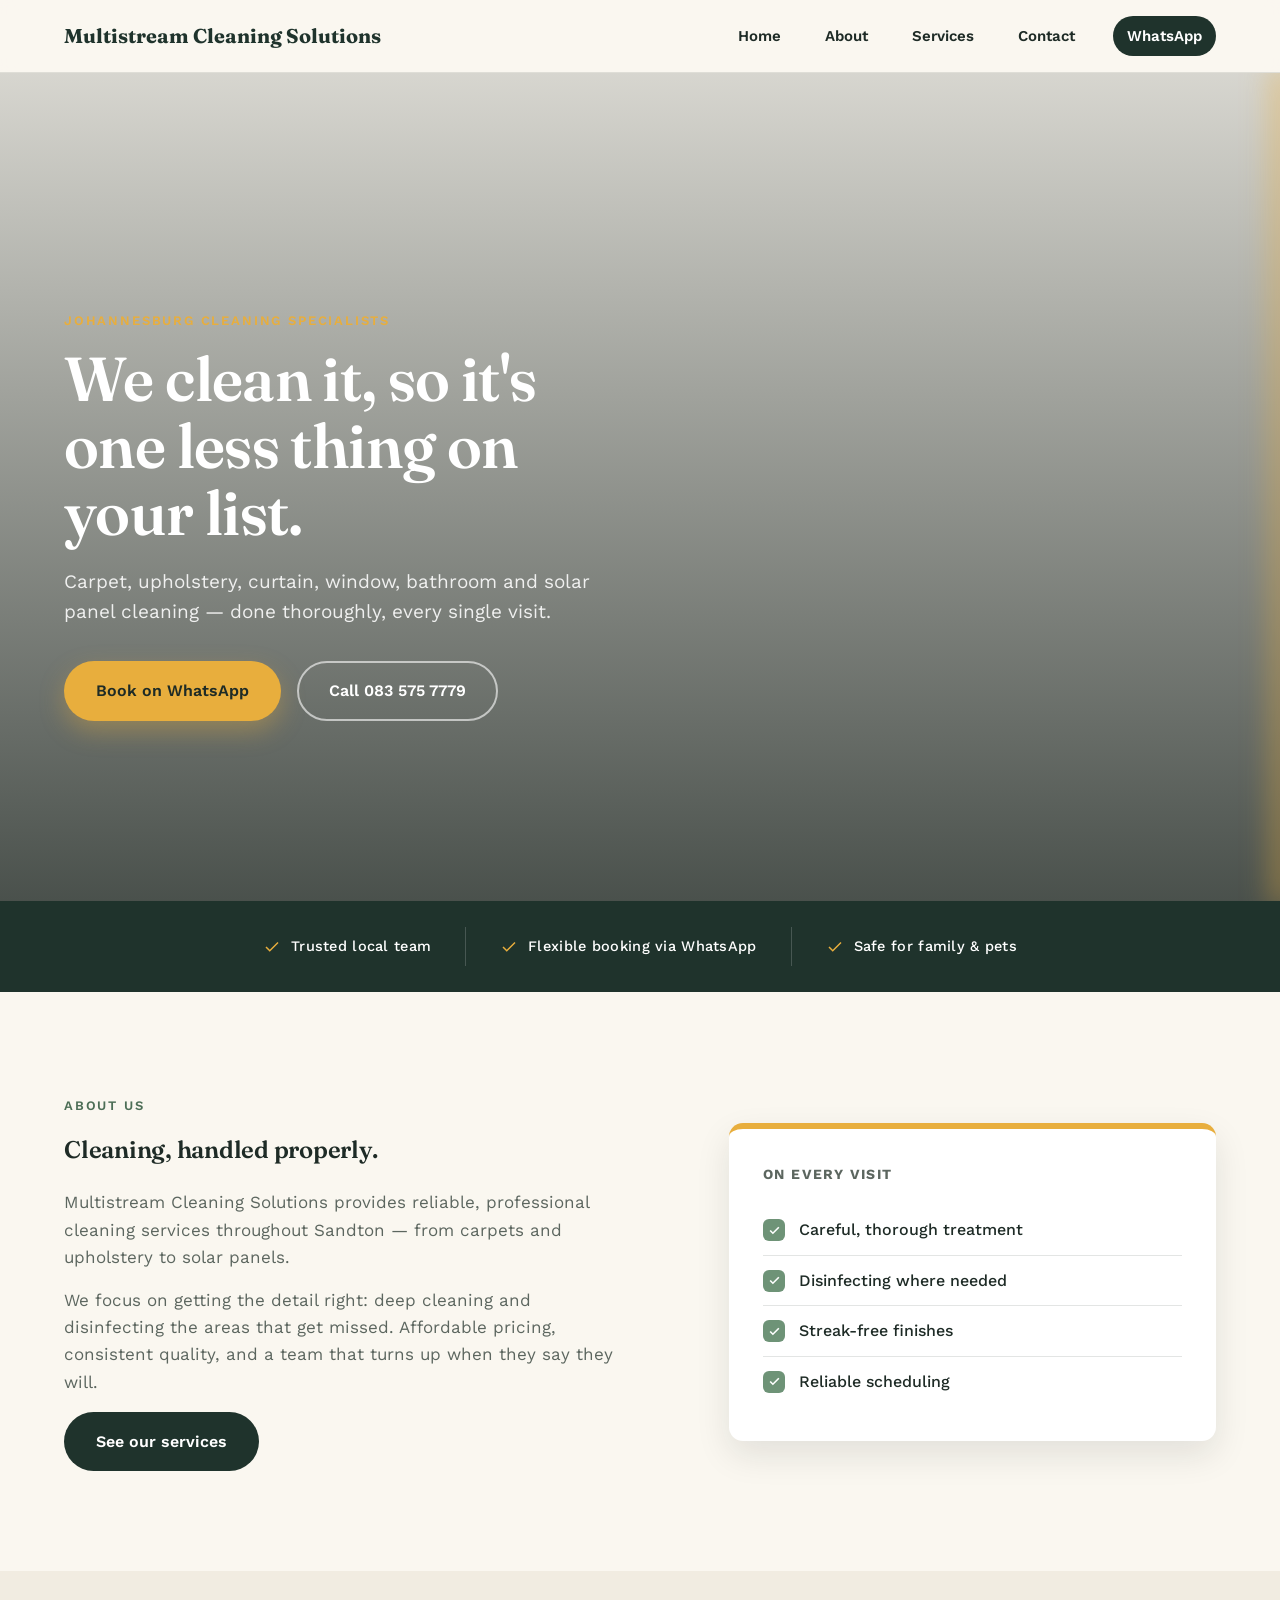
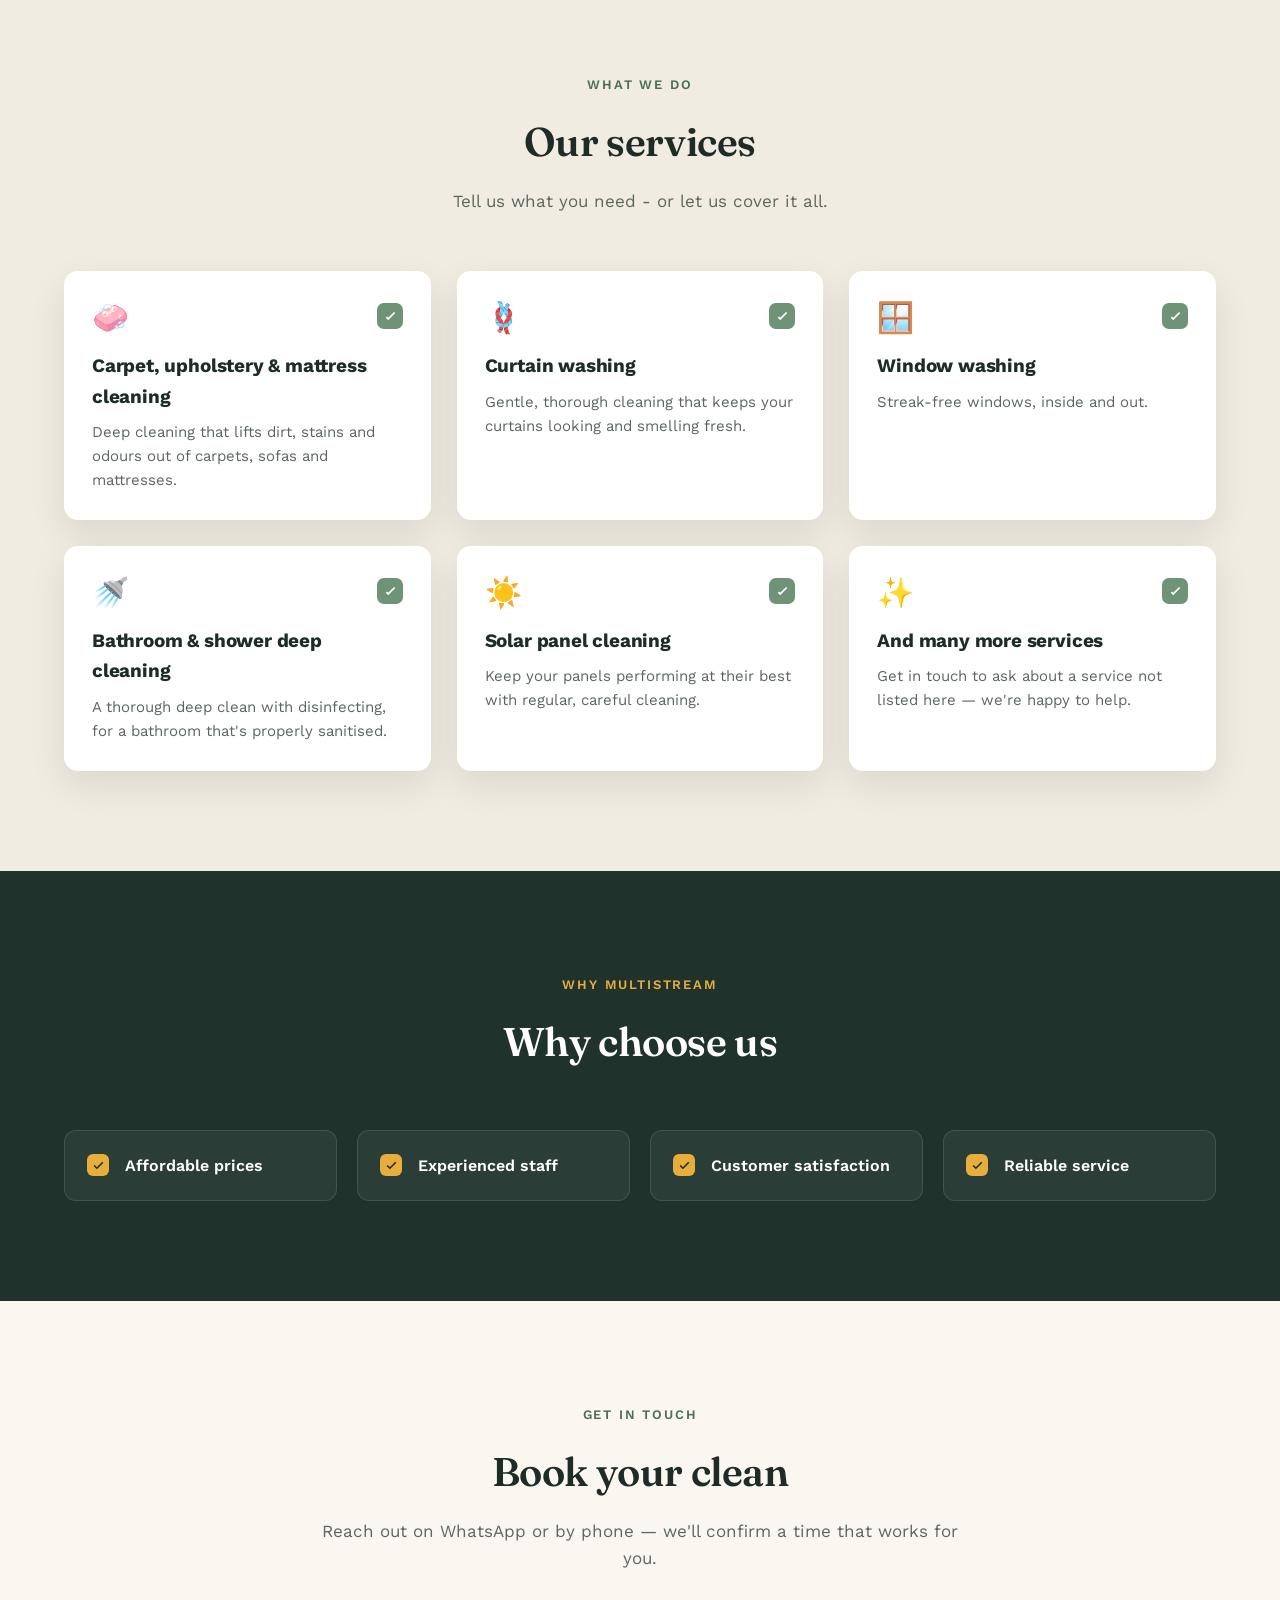
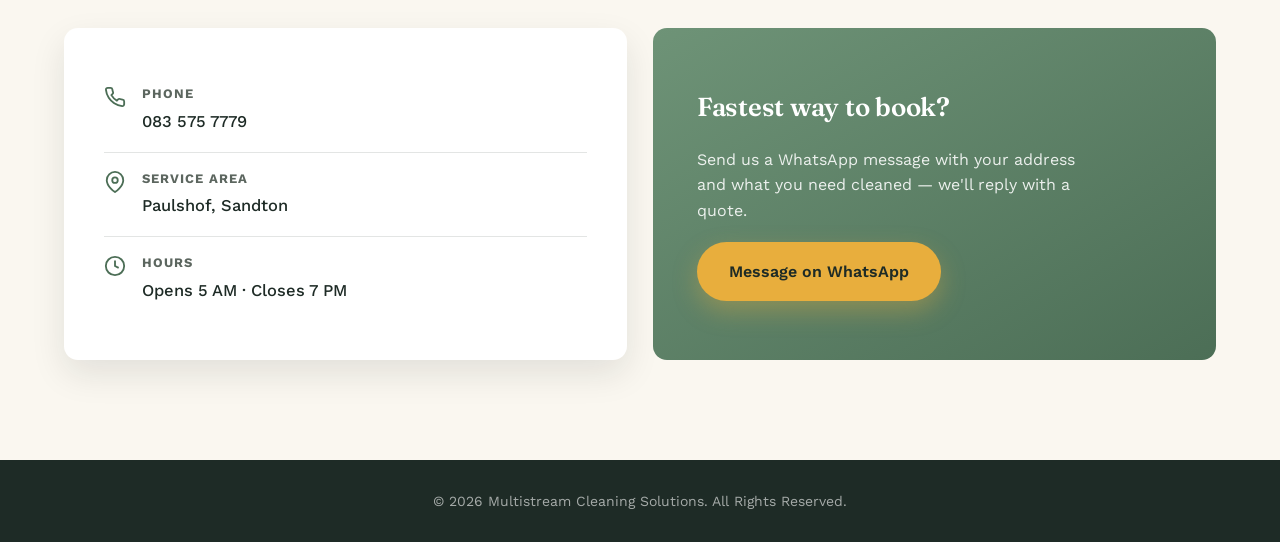
==== sgs/index.html @ aa6bdb08 "updated" ====
<!DOCTYPE html>
<html lang="en">
<head>
<meta charset="UTF-8">
<meta name="viewport" content="width=device-width, initial-scale=1.0">
<title>Multistream Cleaning Solutions | Johannesburg</title>
<link rel="preconnect" href="https://fonts.googleapis.com">
<link rel="preconnect" href="https://fonts.gstatic.com" crossorigin>
<link href="https://fonts.googleapis.com/css2?family=Fraunces:opsz,wght@9..144,400;9..144,500;9..144,600;9..144,700&family=Work+Sans:wght@400;500;600;700&display=swap" rel="stylesheet">
<style>
/* ============ TOKENS ============ */
:root{
  --cream:#FAF7F0;
  --paper:#F1ECE1;
  --ink:#1E2B26;
  --deep-teal:#1F332C;
  --sage:#6E9377;
  --sage-dark:#4C6E56;
  --gold:#E8AE3D;
  --gold-dark:#C88F26;
  --muted:#5C665F;
  --white:#FFFFFF;
  --line: rgba(30,43,38,0.12);
  --font-display:'Fraunces', serif;
  --font-body:'Work Sans', sans-serif;
  --radius:14px;
  --shadow: 0 14px 34px rgba(20,30,26,.10);
}

*{margin:0;padding:0;box-sizing:border-box;}

html{scroll-behavior:smooth;}

body{
  font-family:var(--font-body);
  color:var(--ink);
  background:var(--cream);
  line-height:1.6;
  -webkit-font-smoothing:antialiased;
}

img{max-width:100%;display:block;}
a{color:inherit;}
h1,h2,h3{font-family:var(--font-display);font-weight:600;letter-spacing:-0.01em;}

.container{width:min(1180px, 90%);margin-inline:auto;}
.eyebrow{
  display:inline-block;
  font-size:13px;
  letter-spacing:.14em;
  text-transform:uppercase;
  font-weight:600;
  color:var(--sage-dark);
  margin-bottom:14px;
}

/* ============ BUTTONS ============ */
.btn{
  display:inline-flex;
  align-items:center;
  gap:10px;
  padding:15px 30px;
  border-radius:999px;
  font-weight:600;
  font-size:16px;
  text-decoration:none;
  transition:transform .25s ease, box-shadow .25s ease, background .25s ease;
  border:2px solid transparent;
}
.btn-solid{
  background:var(--gold);
  color:var(--ink);
  box-shadow:0 10px 24px rgba(232,174,61,.35);
}
.btn-solid:hover{
  background:var(--gold-dark);
  transform:translateY(-2px);
  box-shadow:0 14px 28px rgba(200,143,38,.4);
}
.btn-ghost{
  background:transparent;
  border-color:rgba(255,255,255,.6);
  color:var(--white);
}
.btn-ghost:hover{
  border-color:var(--white);
  background:rgba(255,255,255,.1);
  transform:translateY(-2px);
}
.btn-dark{
  background:var(--deep-teal);
  color:var(--white);
}
.btn-dark:hover{background:var(--ink);transform:translateY(-2px);}

/* ============ HEADER ============ */
header{
  position:sticky;
  top:0;
  background:rgba(250,247,240,.9);
  backdrop-filter: blur(8px);
  z-index:200;
  border-bottom:1px solid var(--line);
}
.nav-wrap{
  display:flex;
  justify-content:space-between;
  align-items:center;
  padding:16px 0;
}
.logo{height:52px;}
.brand-fallback{
  font-family:var(--font-display);
  font-weight:700;
  font-size:20px;
  color:var(--deep-teal);
}
nav{display:flex;align-items:center;gap:8px;}
nav a{
  text-decoration:none;
  color:var(--ink);
  margin-left:8px;
  font-weight:600;
  font-size:15px;
  padding:8px 14px;
  border-radius:999px;
  transition:.25s;
}
nav a:hover{background:var(--paper);color:var(--sage-dark);}
nav a.nav-cta{
  background:var(--deep-teal);
  color:var(--white);
  margin-left:16px;
}
nav a.nav-cta:hover{background:var(--sage-dark);}

.hamburger{
  display:none;
  flex-direction:column;
  gap:5px;
  background:none;
  border:none;
  cursor:pointer;
  padding:6px;
}
.hamburger span{width:26px;height:2px;background:var(--ink);border-radius:2px;transition:.3s;}

/* ============ HERO — signature wipe reveal ============ */
.hero{
  position:relative;
  min-height:92vh;
  display:flex;
  align-items:flex-end;
  overflow:hidden;
  isolation:isolate;
}
.hero-bg, .hero-bg-dusty{
  position:absolute;
  inset:0;
  background-image:url("https://images.unsplash.com/photo-1581578731548-c64695cc6952?auto=format&fit=crop&w=1800&q=80");
  background-size:cover;
  background-position:center;
}
.hero-bg-dusty{
  filter:grayscale(.85) brightness(.6) contrast(.95) saturate(.3);
  clip-path:inset(0 0 0 0);
  animation:wipeAway 1.6s cubic-bezier(.65,0,.35,1) .4s forwards;
}
.wipe-edge{
  position:absolute;
  top:0;bottom:0;
  width:6px;
  background:linear-gradient(180deg, rgba(232,174,61,0), var(--gold) 40%, var(--gold) 60%, rgba(232,174,61,0));
  left:0;
  box-shadow:0 0 30px 6px rgba(232,174,61,.6);
  animation:edgeMove 1.6s cubic-bezier(.65,0,.35,1) .4s forwards;
  z-index:2;
}
@keyframes wipeAway{ to{ clip-path:inset(0 0 0 100%); } }
@keyframes edgeMove{ to{ left:100%; } }
@media (prefers-reduced-motion: reduce){
  .hero-bg-dusty, .wipe-edge{animation:none;display:none;}
}

.hero::after{
  content:"";
  position:absolute;
  inset:0;
  background:linear-gradient(180deg, rgba(15,25,21,.15) 0%, rgba(15,25,21,.75) 100%);
  z-index:1;
}
.hero-content{
  position:relative;
  z-index:3;
  color:var(--white);
  padding-bottom:80px;
  text-align:left;
}
.hero h1{
  font-size:clamp(34px, 5.2vw, 62px);
  max-width:14ch;
  margin-bottom:20px;
  line-height:1.08;
}
.hero p{
  font-size:19px;
  max-width:46ch;
  color:rgba(255,255,255,.88);
  margin-bottom:34px;
}
.hero-actions{display:flex;gap:16px;flex-wrap:wrap;}

/* ============ TRUST STRIP ============ */
.trust{
  background:var(--deep-teal);
  color:var(--white);
}
.trust-wrap{
  display:flex;
  flex-wrap:wrap;
  justify-content:center;
  gap:0;
  padding:26px 0;
}
.trust-item{
  padding:8px 34px;
  border-left:1px solid rgba(255,255,255,.18);
  font-size:14.5px;
  font-weight:500;
  letter-spacing:.02em;
  display:flex;
  align-items:center;
  gap:10px;
}
.trust-item:first-child{border-left:none;}
.trust-item svg{flex-shrink:0;width:18px;height:18px;color:var(--gold);}

/* ============ SECTION SHARED ============ */
section{padding:100px 0;}
.section-head{max-width:640px;margin-bottom:56px;}
.section-head.center{margin-inline:auto;text-align:center;}
.section-head h2{font-size:clamp(28px,3.4vw,40px);color:var(--ink);}
.section-head p{color:var(--muted);font-size:17px;margin-top:14px;}

/* ============ ABOUT ============ */
.about{background:var(--cream);}
.about-grid{
  display:grid;
  grid-template-columns:1.1fr .9fr;
  gap:70px;
  align-items:center;
}
.about-text p{color:var(--muted);font-size:17px;margin-bottom:16px;max-width:52ch;}
.checklist-card{
  background:var(--white);
  border-radius:var(--radius);
  box-shadow:var(--shadow);
  padding:34px;
  border-top:6px solid var(--gold);
}
.checklist-card h3{
  font-size:14px;
  text-transform:uppercase;
  letter-spacing:.1em;
  color:var(--muted);
  margin-bottom:20px;
  font-family:var(--font-body);
  font-weight:700;
}
.check-row{
  display:flex;
  align-items:center;
  gap:14px;
  padding:12px 0;
  border-bottom:1px solid var(--line);
  font-weight:500;
}
.check-row:last-child{border-bottom:none;}
.check-box{
  width:22px;height:22px;
  border-radius:6px;
  background:var(--sage);
  display:flex;align-items:center;justify-content:center;
  flex-shrink:0;
}
.check-box svg{width:13px;height:13px;stroke:white;}

/* ============ SERVICES ============ */
.services{background:var(--paper);}
.cards{
  display:grid;
  grid-template-columns:repeat(auto-fit,minmax(280px,1fr));
  gap:26px;
}
.card{
  position:relative;
  background:var(--white);
  padding:32px 28px 28px;
  border-radius:var(--radius);
  box-shadow:var(--shadow);
  transition:transform .3s ease, box-shadow .3s ease;
}
.card:hover{transform:translateY(-6px);box-shadow:0 20px 40px rgba(20,30,26,.14);}
.card-top{
  display:flex;
  align-items:flex-start;
  justify-content:space-between;
  margin-bottom:18px;
}
.card-icon{font-size:30px;line-height:1;}
.tick{
  width:26px;height:26px;
  border-radius:7px;
  border:2px solid var(--sage);
  display:flex;align-items:center;justify-content:center;
  flex-shrink:0;
  background:transparent;
  transition:background .3s ease, border-color .3s ease;
}
.tick svg{
  width:14px;height:14px;
  stroke:var(--white);
  stroke-width:3;
  fill:none;
  stroke-dasharray:20;
  stroke-dashoffset:20;
  transition:stroke-dashoffset .4s ease .15s;
}
.card.ticked .tick{background:var(--sage);}
.card.ticked .tick svg{stroke-dashoffset:0;}
.card h3{font-size:19px;margin-bottom:8px;color:var(--ink);font-family:var(--font-body);font-weight:700;}
.card p{color:var(--muted);font-size:15px;}

/* ============ WHY CHOOSE US ============ */
.why{background:var(--deep-teal);color:var(--white);}
.why .section-head h2{color:var(--white);}
.why .section-head p{color:rgba(255,255,255,.7);}
.why-list{
  display:grid;
  grid-template-columns:repeat(auto-fit,minmax(240px,1fr));
  gap:20px;
}
.why-item{
  display:flex;
  align-items:center;
  gap:16px;
  background:rgba(255,255,255,.05);
  border:1px solid rgba(255,255,255,.12);
  padding:22px;
  border-radius:12px;
}
.why-item .check-box{background:var(--gold);}
.why-item .check-box svg{stroke:var(--ink);}
.why-item span{font-weight:600;font-size:16px;}

/* ============ CONTACT ============ */
.contact{background:var(--cream);}
.contact-grid{
  display:grid;
  grid-template-columns:1fr 1fr;
  gap:26px;
}
.contact-info{
  background:var(--white);
  border-radius:var(--radius);
  box-shadow:var(--shadow);
  padding:40px;
}
.contact-row{
  display:flex;
  gap:16px;
  padding:16px 0;
  border-bottom:1px solid var(--line);
}
.contact-row:last-child{border-bottom:none;}
.contact-row svg{width:22px;height:22px;flex-shrink:0;color:var(--sage-dark);margin-top:2px;}
.contact-row strong{display:block;font-size:13px;text-transform:uppercase;letter-spacing:.08em;color:var(--muted);margin-bottom:4px;}
.contact-row p{font-size:16.5px;font-weight:500;}

.contact-cta{
  background:linear-gradient(150deg, var(--sage) 0%, var(--sage-dark) 100%);
  border-radius:var(--radius);
  padding:44px;
  color:var(--white);
  display:flex;
  flex-direction:column;
  justify-content:center;
  gap:18px;
}
.contact-cta h3{font-size:26px;}
.contact-cta p{color:rgba(255,255,255,.88);font-size:16px;max-width:38ch;}

/* ============ FOOTER ============ */
footer{
  background:var(--ink);
  color:rgba(255,255,255,.6);
  padding:30px 0;
  text-align:center;
  font-size:14px;
}

/* ============ RESPONSIVE ============ */
@media (max-width:860px){
  .about-grid, .contact-grid{grid-template-columns:1fr;}
  .about-grid{gap:40px;}
}

@media (max-width:720px){
  nav{
    position:fixed;
    top:84px;left:0;right:0;
    background:var(--cream);
    flex-direction:column;
    align-items:stretch;
    padding:14px 6%;
    border-bottom:1px solid var(--line);
    transform:translateY(-140%);
    transition:transform .3s ease;
  }
  nav.open{transform:translateY(0);}
  nav a{margin:4px 0;text-align:center;}
  nav a.nav-cta{margin-left:0;}
  .hamburger{display:flex;}
  section{padding:70px 0;}
  .trust-item{border-left:none;border-top:1px solid rgba(255,255,255,.18);width:100%;justify-content:center;padding:14px 10px;}
  .trust-item:first-child{border-top:none;}
}

/* Accessible focus */
a:focus-visible, button:focus-visible{
  outline:3px solid var(--gold);
  outline-offset:2px;
}
</style>
</head>
<body>

<header>
  <div class="container nav-wrap">
    <img src="logo.png" class="logo" alt="Multistream Cleaning Solutions" onerror="this.replaceWith(Object.assign(document.createElement('span'),{className:'brand-fallback',textContent:'Multistream Cleaning Solutions'}))">

    <button class="hamburger" id="hamburger" aria-label="Toggle menu" aria-expanded="false">
      <span></span><span></span><span></span>
    </button>

    <nav id="nav">
      <a href="#home">Home</a>
      <a href="#about">About</a>
      <a href="#services">Services</a>
      <a href="#contact">Contact</a>
      <a href="https://wa.me/27835757779" class="nav-cta">WhatsApp</a>
    </nav>
  </div>
</header>

<section class="hero" id="home">
  <div class="hero-bg"></div>
  <div class="hero-bg-dusty"></div>
  <div class="wipe-edge"></div>
  <div class="container hero-content">
    <span class="eyebrow" style="color:var(--gold);">Johannesburg cleaning specialists</span>
    <h1>We clean it, so it's one less thing on your list.</h1>
    <p>Carpet, upholstery, curtain, window, bathroom and solar panel cleaning — done thoroughly, every single visit.</p>
    <div class="hero-actions">
      <a href="https://wa.me/27835757779" class="btn btn-solid">
        Book on WhatsApp
      </a>
      <a href="tel:0835757779" class="btn btn-ghost">Call 083 575 7779</a>
    </div>
  </div>
</section>

<div class="trust">
  <div class="container trust-wrap">
    <div class="trust-item">
      <svg viewBox="0 0 24 24" fill="none" stroke="currentColor" stroke-width="2"><path d="M20 6L9 17l-5-5"/></svg>
      Trusted local team
    </div>
    <div class="trust-item">
      <svg viewBox="0 0 24 24" fill="none" stroke="currentColor" stroke-width="2"><path d="M20 6L9 17l-5-5"/></svg>
      Flexible booking via WhatsApp
    </div>
    <div class="trust-item">
      <svg viewBox="0 0 24 24" fill="none" stroke="currentColor" stroke-width="2"><path d="M20 6L9 17l-5-5"/></svg>
      Safe for family &amp; pets
    </div>
  </div>
</div>

<section class="about" id="about">
  <div class="container about-grid">
    <div class="about-text">
      <span class="eyebrow">About us</span>
      <h2 style="margin-bottom:20px;">Cleaning, handled properly.</h2>
      <p>Multistream Cleaning Solutions provides reliable, professional cleaning services throughout Sandton — from carpets and upholstery to solar panels.</p>
      <p>We focus on getting the detail right: deep cleaning and disinfecting the areas that get missed. Affordable pricing, consistent quality, and a team that turns up when they say they will.</p>
      <a href="#services" class="btn btn-dark">See our services</a>
    </div>
    <div class="checklist-card">
      <h3>On every visit</h3>
      <div class="check-row"><span class="check-box"><svg viewBox="0 0 24 24" fill="none" stroke="currentColor" stroke-width="3"><path d="M20 6L9 17l-5-5"/></svg></span>Careful, thorough treatment</div>
      <div class="check-row"><span class="check-box"><svg viewBox="0 0 24 24" fill="none" stroke="currentColor" stroke-width="3"><path d="M20 6L9 17l-5-5"/></svg></span>Disinfecting where needed</div>
      <div class="check-row"><span class="check-box"><svg viewBox="0 0 24 24" fill="none" stroke="currentColor" stroke-width="3"><path d="M20 6L9 17l-5-5"/></svg></span>Streak-free finishes</div>
      <div class="check-row"><span class="check-box"><svg viewBox="0 0 24 24" fill="none" stroke="currentColor" stroke-width="3"><path d="M20 6L9 17l-5-5"/></svg></span>Reliable scheduling</div>
    </div>
  </div>
</section>

<section class="services" id="services">
  <div class="container">
    <div class="section-head center">
      <span class="eyebrow">What we do</span>
      <h2>Our services</h2>
      <p>Tell us what you need - or let us cover it all.</p>
    </div>
    <div class="cards">

      <div class="card">
        <div class="card-top">
          <span class="card-icon">🧼</span>
          <span class="tick"><svg viewBox="0 0 24 24"><path d="M20 6L9 17l-5-5"/></svg></span>
        </div>
        <h3>Carpet, upholstery &amp; mattress cleaning</h3>
        <p>Deep cleaning that lifts dirt, stains and odours out of carpets, sofas and mattresses.</p>
      </div>

      <div class="card">
        <div class="card-top">
          <span class="card-icon">🪢</span>
          <span class="tick"><svg viewBox="0 0 24 24"><path d="M20 6L9 17l-5-5"/></svg></span>
        </div>
        <h3>Curtain washing</h3>
        <p>Gentle, thorough cleaning that keeps your curtains looking and smelling fresh.</p>
      </div>

      <div class="card">
        <div class="card-top">
          <span class="card-icon">🪟</span>
          <span class="tick"><svg viewBox="0 0 24 24"><path d="M20 6L9 17l-5-5"/></svg></span>
        </div>
        <h3>Window washing</h3>
        <p>Streak-free windows, inside and out.</p>
      </div>

      <div class="card">
        <div class="card-top">
          <span class="card-icon">🚿</span>
          <span class="tick"><svg viewBox="0 0 24 24"><path d="M20 6L9 17l-5-5"/></svg></span>
        </div>
        <h3>Bathroom &amp; shower deep cleaning</h3>
        <p>A thorough deep clean with disinfecting, for a bathroom that's properly sanitised.</p>
      </div>

      <div class="card">
        <div class="card-top">
          <span class="card-icon">☀️</span>
          <span class="tick"><svg viewBox="0 0 24 24"><path d="M20 6L9 17l-5-5"/></svg></span>
        </div>
        <h3>Solar panel cleaning</h3>
        <p>Keep your panels performing at their best with regular, careful cleaning.</p>
      </div>

      <div class="card">
        <div class="card-top">
          <span class="card-icon">✨</span>
          <span class="tick"><svg viewBox="0 0 24 24"><path d="M20 6L9 17l-5-5"/></svg></span>
        </div>
        <h3>And many more services</h3>
        <p>Get in touch to ask about a service not listed here — we're happy to help.</p>
      </div>

    </div>
  </div>
</section>

<section class="why">
  <div class="container">
    <div class="section-head center">
      <span class="eyebrow" style="color:var(--gold);">Why Multistream</span>
      <h2>Why choose us</h2>
    </div>
    <div class="why-list">
      <div class="why-item"><span class="check-box"><svg viewBox="0 0 24 24" fill="none" stroke="currentColor" stroke-width="3"><path d="M20 6L9 17l-5-5"/></svg></span><span>Affordable prices</span></div>
      <div class="why-item"><span class="check-box"><svg viewBox="0 0 24 24" fill="none" stroke="currentColor" stroke-width="3"><path d="M20 6L9 17l-5-5"/></svg></span><span>Experienced staff</span></div>
      <div class="why-item"><span class="check-box"><svg viewBox="0 0 24 24" fill="none" stroke="currentColor" stroke-width="3"><path d="M20 6L9 17l-5-5"/></svg></span><span>Customer satisfaction</span></div>
      <div class="why-item"><span class="check-box"><svg viewBox="0 0 24 24" fill="none" stroke="currentColor" stroke-width="3"><path d="M20 6L9 17l-5-5"/></svg></span><span>Reliable service</span></div>
    </div>
  </div>
</section>

<section class="contact" id="contact">
  <div class="container">
    <div class="section-head center">
      <span class="eyebrow">Get in touch</span>
      <h2>Book your clean</h2>
      <p>Reach out on WhatsApp or by phone — we'll confirm a time that works for you.</p>
    </div>
    <div class="contact-grid">
      <div class="contact-info">
        <div class="contact-row">
          <svg viewBox="0 0 24 24" fill="none" stroke="currentColor" stroke-width="2"><path d="M22 16.92v3a2 2 0 0 1-2.18 2 19.79 19.79 0 0 1-8.63-3.07 19.5 19.5 0 0 1-6-6 19.79 19.79 0 0 1-3.07-8.67A2 2 0 0 1 4.11 2h3a2 2 0 0 1 2 1.72c.127.96.361 1.903.7 2.81a2 2 0 0 1-.45 2.11L8.09 9.91a16 16 0 0 0 6 6l1.27-1.27a2 2 0 0 1 2.11-.45c.907.339 1.85.573 2.81.7A2 2 0 0 1 22 16.92z"/></svg>
          <div><strong>Phone</strong><p>083 575 7779</p></div>
        </div>
        <div class="contact-row">
          <svg viewBox="0 0 24 24" fill="none" stroke="currentColor" stroke-width="2"><path d="M21 10c0 7-9 13-9 13s-9-6-9-13a9 9 0 0 1 18 0z"/><circle cx="12" cy="10" r="3"/></svg>
          <div><strong>Service area</strong><p> Paulshof, Sandton</p></div>
        </div>
        <div class="contact-row">
          <svg viewBox="0 0 24 24" fill="none" stroke="currentColor" stroke-width="2"><circle cx="12" cy="12" r="10"/><path d="M12 6v6l4 2"/></svg>
          <div><strong>Hours</strong><p> Opens 5 AM &middot; Closes 7 PM</p></div>
        </div>
      </div>
      <div class="contact-cta">
        <h3>Fastest way to book?</h3>
        <p>Send us a WhatsApp message with your address and what you need cleaned — we'll reply with a quote.</p>
        <a href="https://wa.me/27835757779" class="btn btn-solid" style="align-self:flex-start;">Message on WhatsApp</a>
      </div>
    </div>
  </div>
</section>

<footer>
  <div class="container">
    <p>&copy; 2026 Multistream Cleaning Solutions. All Rights Reserved.</p>
  </div>
</footer>

<script>
// Mobile nav toggle
const hamburger = document.getElementById('hamburger');
const nav = document.getElementById('nav');
hamburger.addEventListener('click', () => {
  const isOpen = nav.classList.toggle('open');
  hamburger.setAttribute('aria-expanded', isOpen);
});
nav.querySelectorAll('a').forEach(a => a.addEventListener('click', () => {
  nav.classList.remove('open');
  hamburger.setAttribute('aria-expanded', 'false');
}));

// Scroll-triggered tick animation on service cards
const cards = document.querySelectorAll('.card');
const observer = new IntersectionObserver((entries) => {
  entries.forEach((entry, i) => {
    if (entry.isIntersecting) {
      setTimeout(() => entry.target.classList.add('ticked'), i * 60);
      observer.unobserve(entry.target);
    }
  });
}, { threshold: 0.4 });
cards.forEach(card => observer.observe(card));
</script>

</body>
</html>
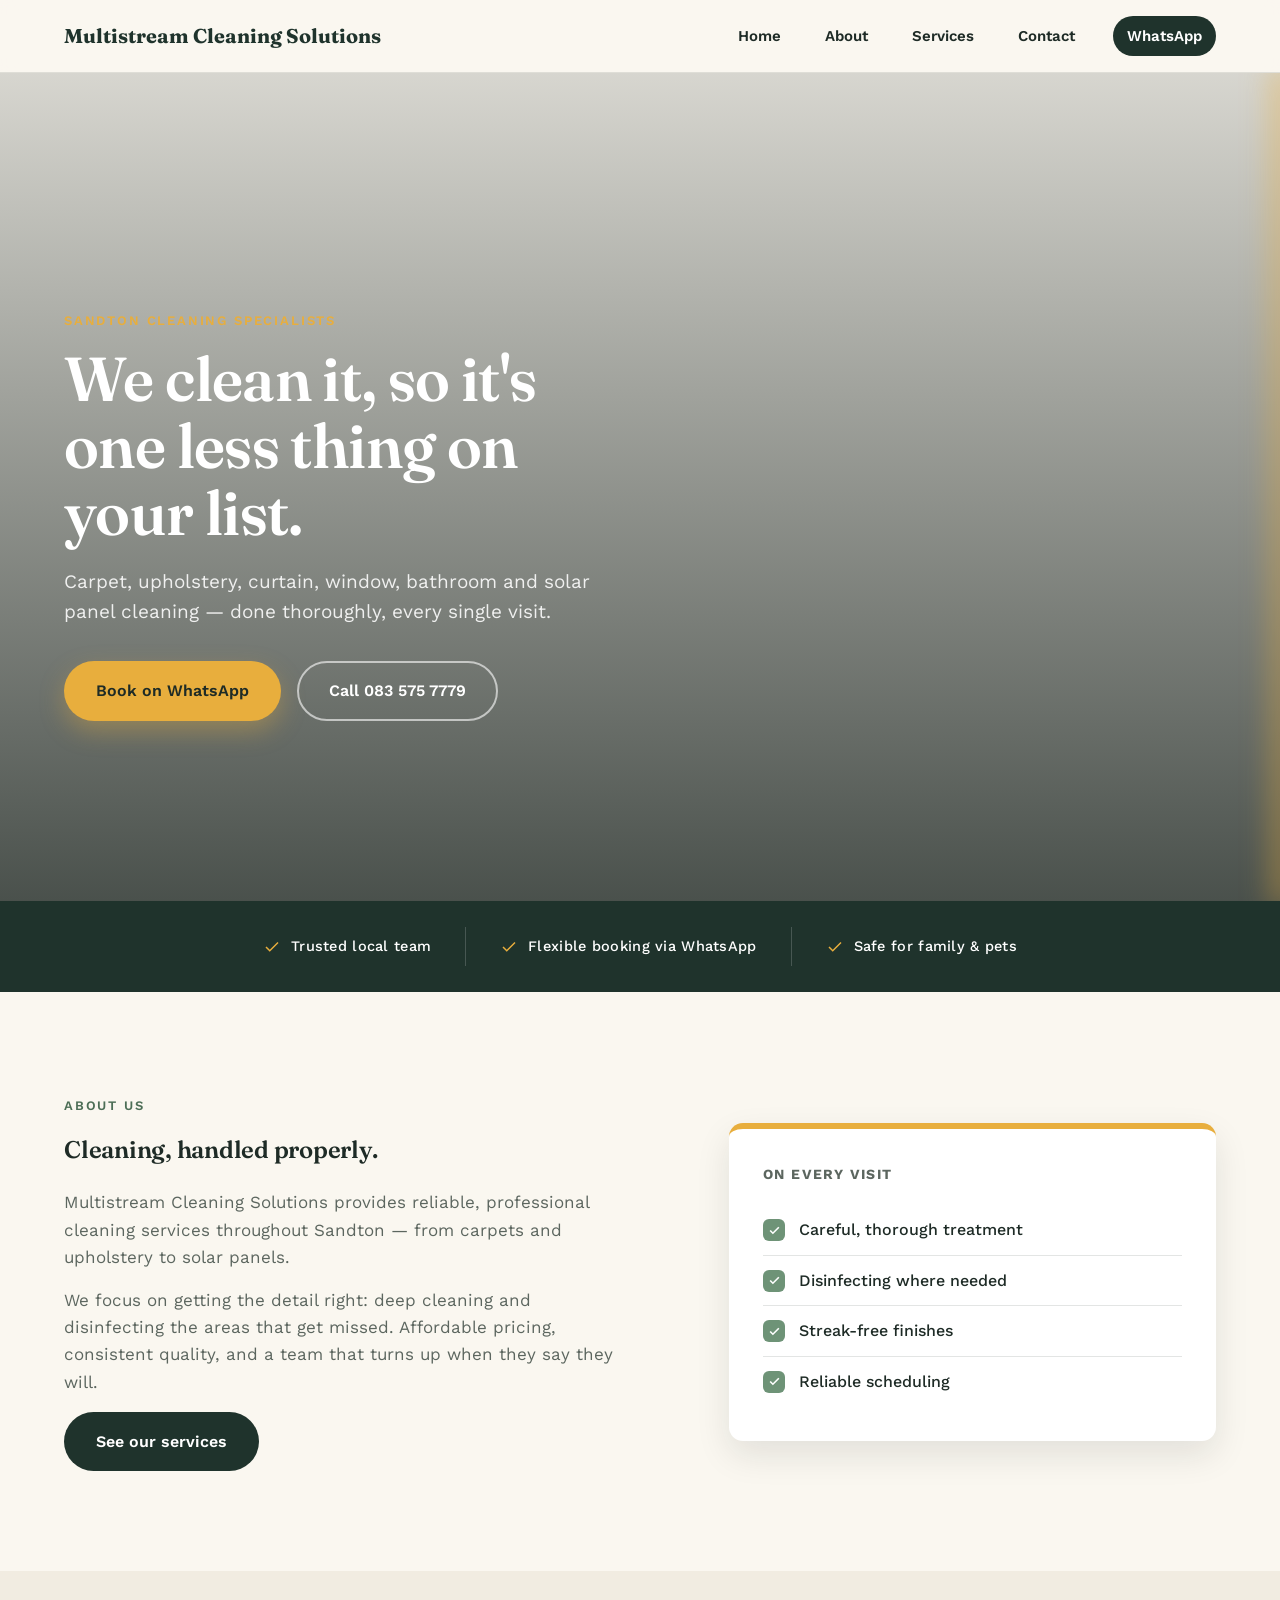
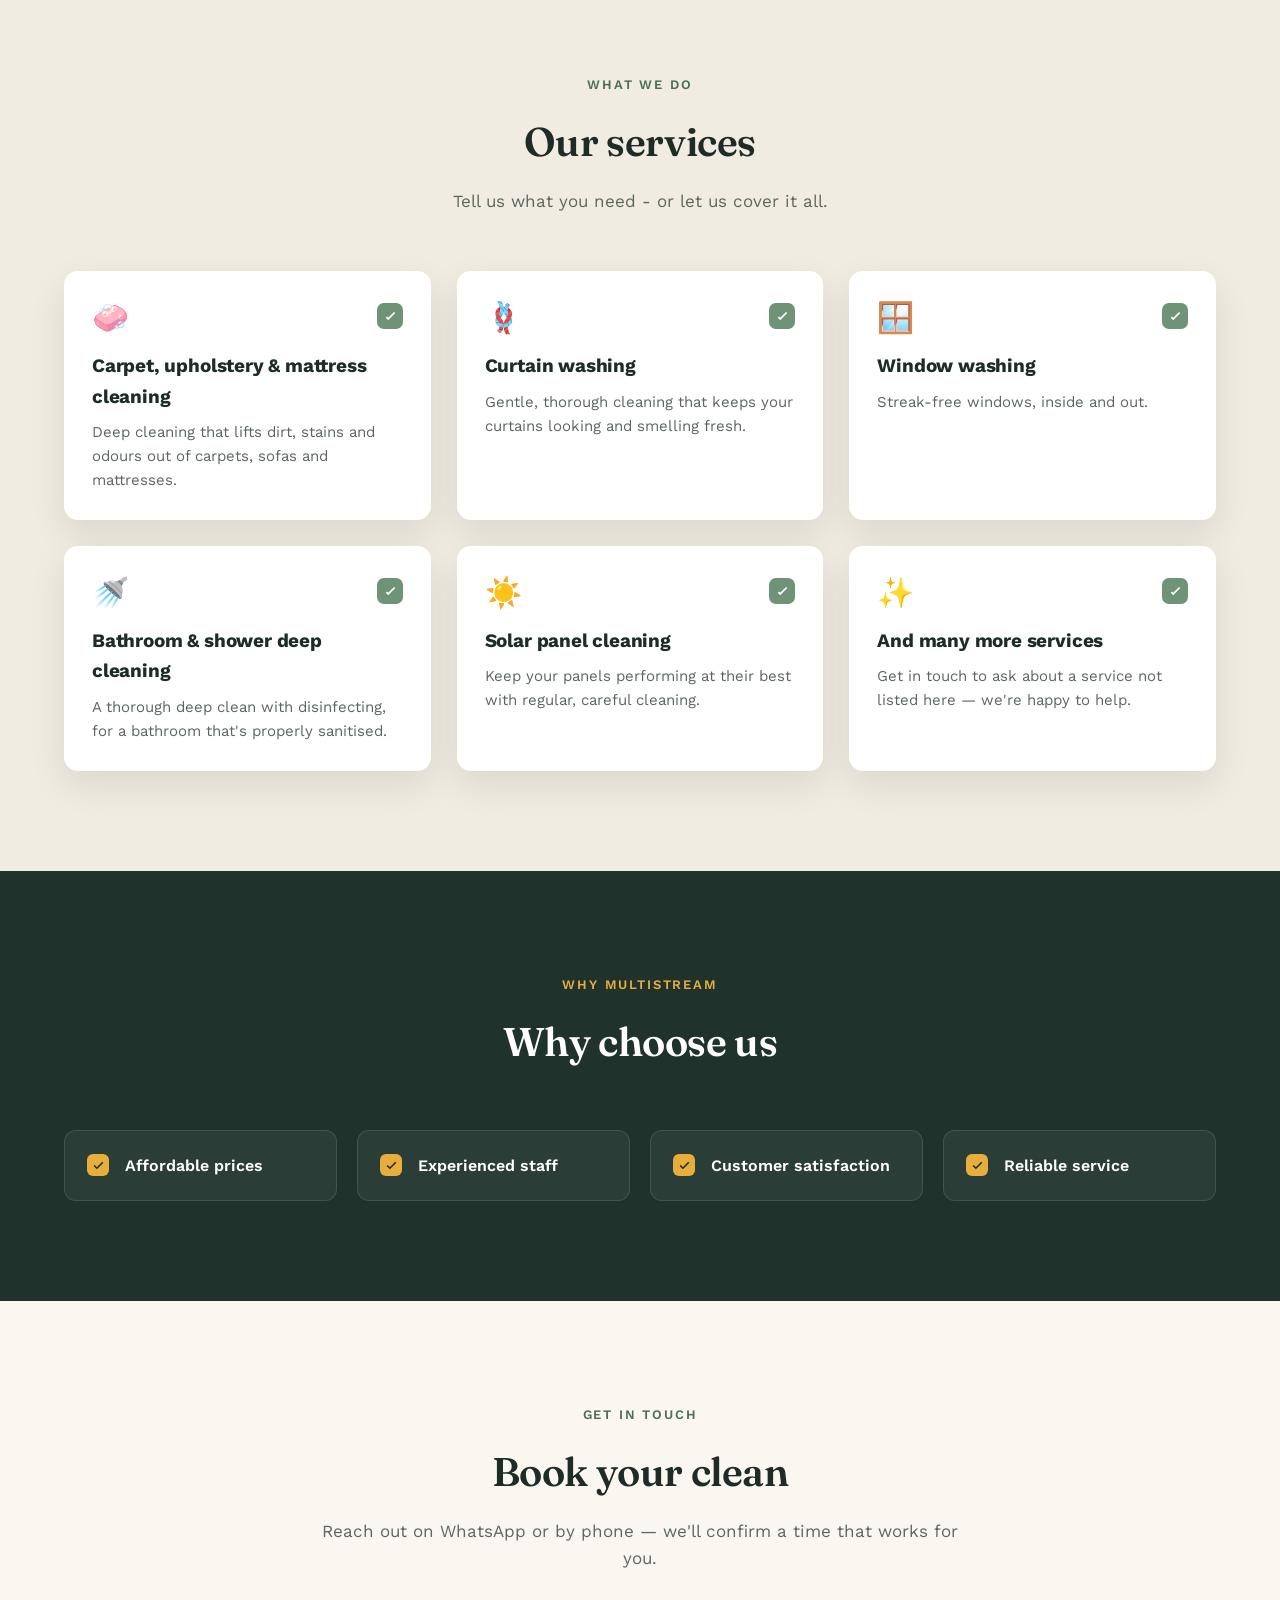
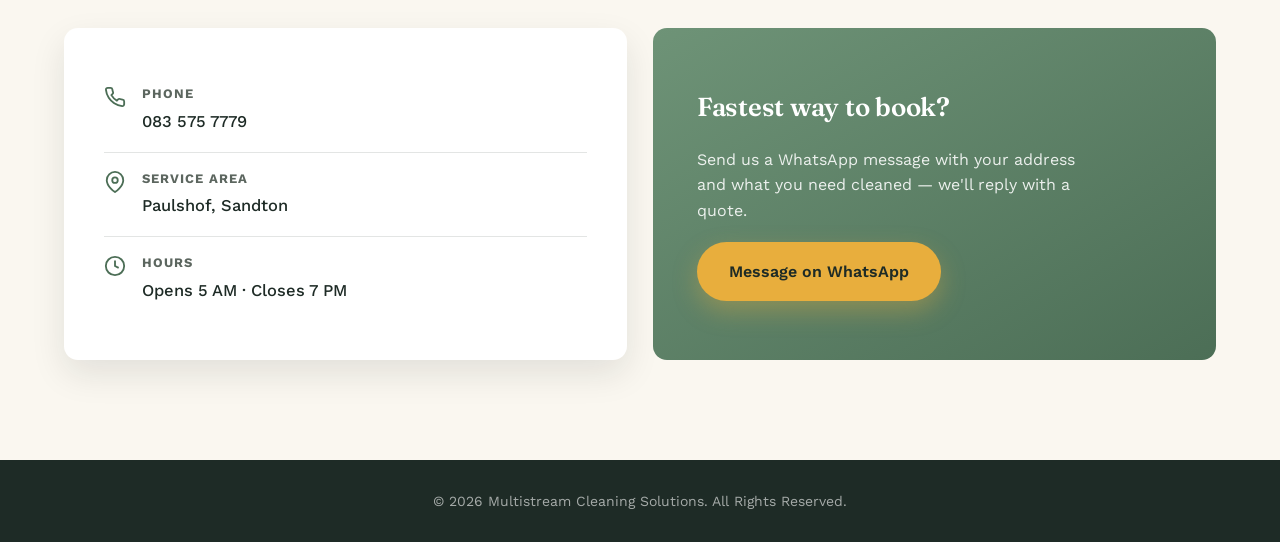
==== commit cf92991f: "update" ====
--- a/sgs/index.html
+++ b/sgs/index.html
@@ -458,7 +458,7 @@
   <div class="hero-bg-dusty"></div>
   <div class="wipe-edge"></div>
   <div class="container hero-content">
-    <span class="eyebrow" style="color:var(--gold);">Johannesburg cleaning specialists</span>
+    <span class="eyebrow" style="color:var(--gold);"> Sandton cleaning specialists</span>
     <h1>We clean it, so it's one less thing on your list.</h1>
     <p>Carpet, upholstery, curtain, window, bathroom and solar panel cleaning — done thoroughly, every single visit.</p>
     <div class="hero-actions">
